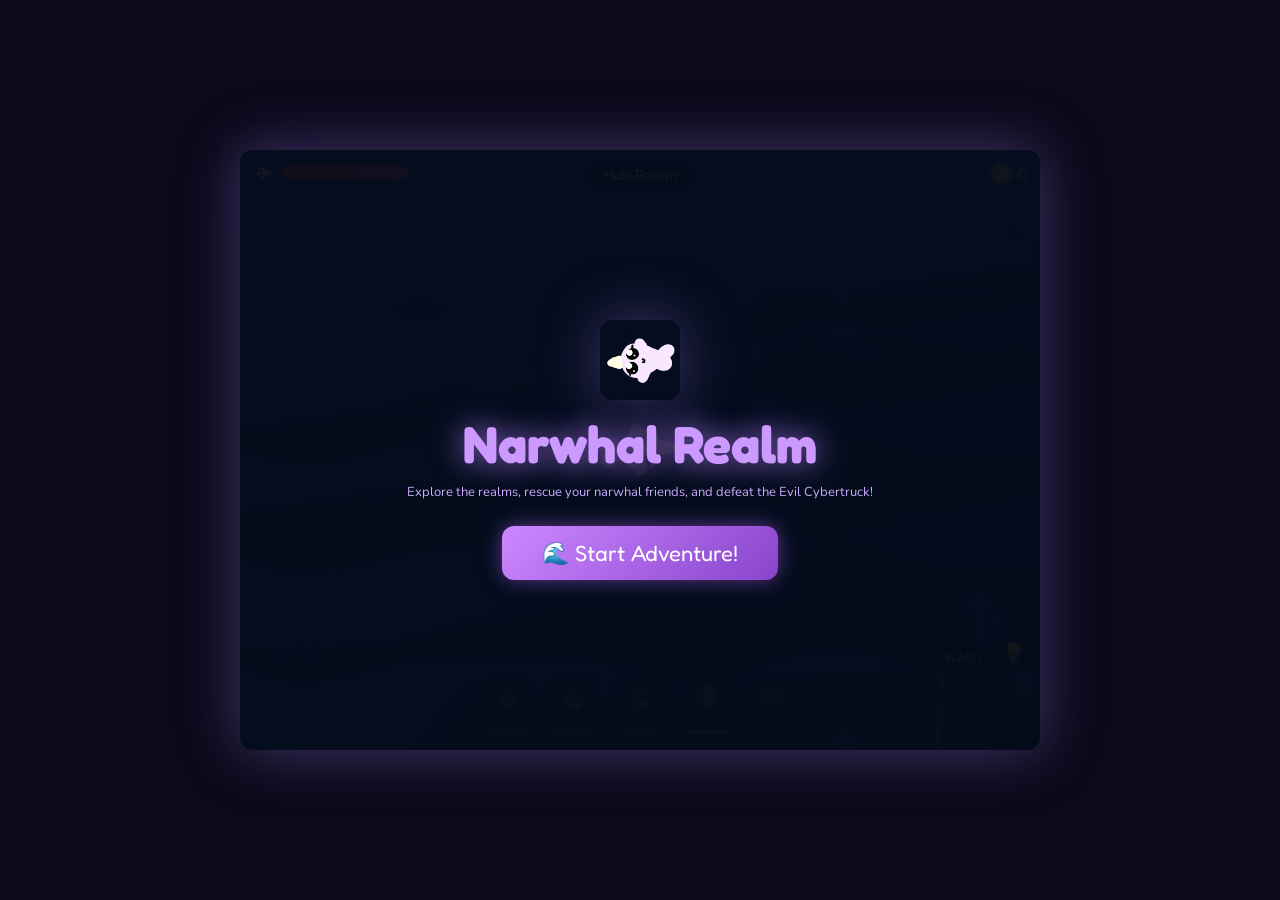
==== src/index.html @ 5c98fd0e "Plan responsive text and game scaling refactor Co-Authored-By: Claude Sonnet 4.6 <noreply@anthropic." ====
<!DOCTYPE html>
<html lang="en">
<head>
<meta charset="UTF-8">
<title>Narwhal Realm</title>
<link rel="stylesheet" href="styles.css">
</head>
<body>
<div id="gameWrapper">
  <canvas id="c" width="800" height="600"></canvas>
  <div id="ui">
    <div id="healthBar">
      <span id="healthLabel"><canvas id="playerIconHP" width="22" height="22" style="vertical-align:middle;"></canvas></span>
      <div id="healthBg"><div id="healthFill" style="width:100%"></div></div>
    </div>
    <div id="companionBars">
      <div class="cBar" id="cbar_water"><span class="cBarLabel">💧</span><div class="cBarBg"><div class="cBarFill" id="cbf_water" style="width:100%;background:#0099ff;"></div></div></div>
      <div class="cBar" id="cbar_fire"><span class="cBarLabel">🔥</span><div class="cBarBg"><div class="cBarFill" id="cbf_fire" style="width:100%;background:#ff5500;"></div></div></div>
      <div class="cBar" id="cbar_earth"><span class="cBarLabel">🍃</span><div class="cBarBg"><div class="cBarFill" id="cbf_earth" style="width:100%;background:#44bb00;"></div></div></div>
      <div class="cBar" id="cbar_air"><span class="cBarLabel">💨</span><div class="cBarBg"><div class="cBarFill" id="cbf_air" style="width:100%;background:#88aaff;"></div></div></div>
      <div class="cBar" id="cbar_void"><span class="cBarLabel">🌑</span><div class="cBarBg"><div class="cBarFill" id="cbf_void" style="width:100%;background:#9900ff;"></div></div></div>
    </div>
    <div id="sandDollars">🪙 0</div>
    <div id="realmLabel">Hub Realm</div>
    <div id="unlockHint"></div>
    <div id="activeElemLabel"></div>
    <div id="carryHint">🌊 Carry your friend back to the exit!</div>
    <div id="statusMsg"></div>
    <div id="bossHPWrap">
      <div id="bossLabel">🚗 EVIL CYBERTRUCK</div>
      <div id="bossBg"><div id="bossFill" style="width:100%"></div></div>
    </div>
    <div id="abilityBar">
      <div class="abilitySlot locked" id="slot1"><span class="emoji">💧</span><span class="key">1</span><div class="slotHp"><div class="slotHpFill" id="slotHp1" style="width:100%;background:#0099ff;"></div></div><div class="cooldownOverlay" id="cd1" style="height:0%"></div></div>
      <div class="abilitySlot locked" id="slot2"><span class="emoji">🔥</span><span class="key">2</span><div class="slotHp"><div class="slotHpFill" id="slotHp2" style="width:100%;background:#ff5500;"></div></div><div class="cooldownOverlay" id="cd2" style="height:0%"></div></div>
      <div class="abilitySlot locked" id="slot3"><span class="emoji">🍃</span><span class="key">3</span><div class="slotHp"><div class="slotHpFill" id="slotHp3" style="width:100%;background:#44bb00;"></div></div><div class="cooldownOverlay" id="cd3" style="height:0%"></div></div>
      <div class="abilitySlot locked" id="slot4"><span class="emoji">💨</span><span class="key">4</span><div class="slotHp"><div class="slotHpFill" id="slotHp4" style="width:100%;background:#88aaff;"></div></div><div class="cooldownOverlay" id="cd4" style="height:0%"></div></div>
      <div class="abilitySlot locked" id="slot5"><span class="emoji">🌑</span><span class="key">5</span><div class="slotHp"><div class="slotHpFill" id="slotHp5" style="width:100%;background:#9900ff;"></div></div><div class="cooldownOverlay" id="cd5" style="height:0%"></div></div>
    </div>
    <div id="controls">WASD move • 1-5 select active element<br>Active narwhal fires • Others orbit & shield<br>4 = air heals everyone</div>
    <button id="helpBtn" title="Toggle instructions">💡</button>
    <button id="controlToggleBtn" title="Toggle control scheme" style="position:absolute;bottom:80px;right:48px;font-size:13px;cursor:pointer;pointer-events:all;background:rgba(0,0,0,0.5);border:1px solid rgba(255,255,255,0.2);border-radius:8px;color:#ccc;padding:4px 9px;font-family:'Fredoka One',cursive;transition:background 0.15s;">WASD</button>
  </div>

  <div id="quizPopup" style="display:none;position:absolute;top:50%;left:50%;transform:translate(-50%,-50%);background:rgba(4,0,12,0.98);border:3px solid #7700cc;border-radius:18px;padding:28px 32px;max-width:500px;width:90%;text-align:center;pointer-events:all;z-index:150;box-shadow:0 0 60px rgba(120,0,220,0.7);">
    <div style="font-size:52px;margin-bottom:6px;">⬛</div>
    <div id="quizKeeper" style="font-family:'Fredoka One',cursive;color:#cc88ff;font-size:18px;margin-bottom:10px;">🌑 The Void Keeper</div>
    <div id="quizQuestion" style="color:#ddc8ff;font-size:15px;line-height:1.6;margin-bottom:18px;min-height:48px;"></div>
    <div id="quizFeedback" style="font-family:'Fredoka One',cursive;font-size:14px;min-height:22px;margin-bottom:10px;"></div>
    <div id="quizOptions" style="display:flex;flex-direction:column;gap:10px;"></div>
    <div id="quizProgress" style="margin-top:14px;font-size:12px;color:#886699;font-family:'Fredoka One',cursive;"></div>
  </div>

  <div id="factPopup">
    <div id="factNarwhal">🦄</div>
    <div id="factTitle"></div>
    <div id="factText"></div>
    <button id="factBtn">Awesome! Now bring them back safely! 🌊</button>
  </div>

  <div id="shopPopup">
    <div id="shopNarwhal">⬛</div>
    <div id="shopTitle" id="shopTitle"></div>
    <div id="shopText"></div>
    <div class="shopBtnRow">
      <button class="shopBtn" id="shopYes">YES!</button>
      <button class="shopBtn" id="shopNo">NO</button>
    </div>
  </div>

  <div id="titleScreen">
    <canvas id="titleNarwhalCanvas" width="80" height="80" style="margin-bottom:12px;animation:bob 2s ease-in-out infinite;display:block;margin-left:auto;margin-right:auto;"></canvas>
    <h1>Narwhal Realm</h1>
    <p>Explore the realms, rescue your narwhal friends, and defeat the Evil Cybertruck!</p>
    <button class="bigBtn" id="startBtn">🌊 Start Adventure!</button>
  </div>

  <div id="winScreen" style="display:none">
    <div style="font-size:72px;animation:bob 1s ease-in-out infinite;">🎉</div>
    <h1>You Saved the Narwhals!</h1>
    <p style="color:#ccaaff;margin-bottom:4px;">The Evil Cybertruck is totaled!</p>
    <p style="color:#664477;font-size:13px;margin-top:8px;">
      <a href="https://us.whales.org/whales-dolphins/species-guide/narwhal/" target="_blank"
         style="color:#88ddff;text-decoration:underline;">Real narwhals need our protection! 🌊</a>
    </p>
    <canvas id="qrCanvas" width="120" height="120" style="margin:10px auto;display:block;border-radius:8px;"></canvas>
    <button class="bigBtn" id="restartBtn">Play Again! 🌊</button>
  </div>
  <div id="loseScreen" style="display:none">
    <div style="font-size:64px;">😢</div>
    <h1>Oh No...</h1>
    <p style="color:#ffaaaa;margin-bottom:8px;">The narwhals need you! Try again!</p>
    <button class="bigBtn" id="retryBtn">Try Again! 💪</button>
  </div>

  <div id="bossLoseScreen" style="display:none;position:absolute;top:0;left:0;width:100%;height:100%;flex-direction:column;align-items:center;justify-content:center;background:rgba(5,10,25,0.97);border-radius:12px;z-index:200;pointer-events:all;">
    <div style="font-size:52px;margin-bottom:6px;">😢</div>
    <div style="font-family:'Fredoka One',cursive;font-size:24px;color:#ff8888;margin-bottom:8px;">The Cybertruck won... for now!</div>
    <div style="font-family:'Fredoka One',cursive;font-size:16px;color:#cc99ff;margin-bottom:6px;">Answer this narwhal trivia question to try again:</div>
    <div id="bossLoseQ" style="color:#ddc8ff;font-size:14px;line-height:1.6;margin-bottom:16px;max-width:460px;text-align:center;padding:0 20px;"></div>
    <div id="bossLoseFeedback" style="font-family:'Fredoka One',cursive;font-size:14px;min-height:22px;margin-bottom:10px;"></div>
    <div id="bossLoseOptions" style="display:flex;flex-direction:column;gap:10px;max-width:460px;width:100%;padding:0 20px;"></div>
  </div>
</div>
<script src="constants.js"></script>
<script src="state.js"></script>
<script src="obstacles.js"></script>
<script src="draw.js"></script>
<script src="update.js"></script>
<script src="input.js"></script>
<script src="main.js"></script>
</body>
</html>
---- src/styles.css ----
@import url('https://fonts.googleapis.com/css2?family=Fredoka+One&family=Nunito:wght@400;700;800&display=swap');
  *{margin:0;padding:0;box-sizing:border-box;}
  body{background:#0a0a1a;display:flex;justify-content:center;align-items:center;height:100vh;font-family:'Nunito',sans-serif;overflow:hidden;user-select:none;}
  #gameWrapper{position:relative;width:800px;height:600px;}
  canvas{display:block;border-radius:12px;box-shadow:0 0 60px rgba(180,130,255,0.35);}
  #ui{position:absolute;top:0;left:0;width:100%;height:100%;pointer-events:none;}
  #healthBar{position:absolute;top:12px;left:12px;display:flex;align-items:center;gap:6px;}
  #healthLabel{font-family:'Fredoka One',cursive;color:#fff;font-size:13px;}
  #healthBg{width:130px;height:16px;background:rgba(0,0,0,0.5);border-radius:8px;border:2px solid rgba(255,100,100,0.5);overflow:hidden;}
  #healthFill{height:100%;background:linear-gradient(90deg,#ff4444,#ff8888);border-radius:8px;transition:width 0.15s;}
  #companionBars{position:absolute;top:38px;left:12px;display:flex;flex-direction:column;gap:3px;}
  .cBar{display:flex;align-items:center;gap:5px;opacity:0;transition:opacity 0.3s;}
  .cBar.visible{opacity:1;}
  .cBarLabel{font-size:13px;width:20px;text-align:center;}
  .cBarBg{width:90px;height:10px;background:rgba(0,0,0,0.5);border-radius:5px;overflow:hidden;}
  .cBarFill{height:100%;border-radius:5px;transition:width 0.15s;}
  #sandDollars{position:absolute;top:12px;right:12px;font-family:'Fredoka One',cursive;color:#ffe066;font-size:18px;text-shadow:0 0 10px rgba(255,220,50,0.8);}
  #abilityBar{position:absolute;bottom:12px;left:50%;transform:translateX(-50%);display:flex;gap:8px;}
  .abilitySlot{width:58px;height:62px;border-radius:10px;border:2px solid rgba(255,255,255,0.25);background:rgba(0,0,0,0.5);display:flex;flex-direction:column;align-items:center;justify-content:center;position:relative;overflow:hidden;transition:border-color 0.15s,box-shadow 0.15s;}
  .abilitySlot.locked{opacity:0.3;filter:grayscale(1);}
  .abilitySlot.active{border-color:#fff;box-shadow:0 0 14px rgba(255,255,255,0.6);}
  .abilitySlot .emoji{font-size:24px;}
  .abilitySlot .key{font-family:'Fredoka One',cursive;font-size:11px;color:rgba(255,255,255,0.6);}
  .abilitySlot .slotHp{width:44px;height:5px;background:rgba(0,0,0,0.5);border-radius:3px;overflow:hidden;margin-top:2px;}
  .abilitySlot .slotHpFill{height:100%;border-radius:3px;transition:width 0.15s;}
  .abilitySlot .cooldownOverlay{position:absolute;bottom:0;left:0;width:100%;background:rgba(0,0,0,0.6);transition:height 0.05s linear;}
  #factPopup{position:absolute;top:50%;left:50%;transform:translate(-50%,-50%) scale(0);background:rgba(10,20,40,0.97);border:3px solid #bb88ff;border-radius:16px;padding:24px 28px;max-width:420px;text-align:center;pointer-events:all;transition:transform 0.3s cubic-bezier(0.34,1.56,0.64,1);z-index:100;box-shadow:0 0 40px rgba(180,130,255,0.5);}
  #factPopup.show{transform:translate(-50%,-50%) scale(1);}
  #factNarwhal{font-size:48px;margin-bottom:8px;}
  #factTitle{font-family:'Fredoka One',cursive;color:#cc99ff;font-size:22px;margin-bottom:8px;}
  #factText{color:#ddc8ff;font-size:14px;line-height:1.6;margin-bottom:16px;}
  #factBtn{pointer-events:all;background:#bb88ff;color:#1a0030;border:none;border-radius:8px;padding:10px 24px;font-family:'Fredoka One',cursive;font-size:16px;cursor:pointer;}
  #factBtn:hover{background:#cc99ff;}
  #shopPopup{position:absolute;top:50%;left:50%;transform:translate(-50%,-50%) scale(0);background:rgba(5,0,15,0.98);border:3px solid #330066;border-radius:16px;padding:28px 32px;max-width:460px;text-align:center;pointer-events:all;transition:transform 0.3s cubic-bezier(0.34,1.56,0.64,1);z-index:100;box-shadow:0 0 50px rgba(100,0,200,0.6);}
  #shopPopup.show{transform:translate(-50%,-50%) scale(1);}
  #shopNarwhal{font-size:52px;margin-bottom:8px;}
  #shopTitle{font-family:'Fredoka One',cursive;color:#cc88ff;font-size:20px;margin-bottom:10px;}
  #shopText{color:#ccaaff;font-size:14px;line-height:1.7;margin-bottom:18px;}
  .shopBtnRow{display:flex;gap:12px;justify-content:center;}
  .shopBtn{pointer-events:all;border:none;border-radius:8px;padding:10px 22px;font-family:'Fredoka One',cursive;font-size:15px;cursor:pointer;transition:transform 0.1s;}
  .shopBtn:hover{transform:scale(1.05);}
  #shopYes{background:#44cc88;color:#001a08;}
  #shopNo{background:#cc4444;color:#fff;}
  #titleScreen,#winScreen,#loseScreen{position:absolute;top:0;left:0;width:100%;height:100%;display:flex;flex-direction:column;align-items:center;justify-content:center;background:rgba(5,10,25,0.95);border-radius:12px;z-index:200;pointer-events:all;}
  #titleScreen h1{font-family:'Fredoka One',cursive;font-size:52px;color:#cc99ff;text-shadow:0 0 30px rgba(180,130,255,0.8);margin-bottom:8px;animation:pulse 2s ease-in-out infinite;}
  @keyframes pulse{0%,100%{text-shadow:0 0 20px rgba(180,130,255,0.6);}50%{text-shadow:0 0 50px rgba(180,130,255,1);}}
  .titleNarwhal{font-size:64px;margin-bottom:12px;animation:bob 2s ease-in-out infinite;}
  @keyframes bob{0%,100%{transform:translateY(0);}50%{transform:translateY(-10px);}}
  #titleScreen p{color:#ccaaff;font-size:13px;margin-bottom:4px;text-align:center;max-width:540px;line-height:1.5;}
  .bigBtn{pointer-events:all;background:linear-gradient(135deg,#cc88ff,#8844cc);color:#fff;border:none;border-radius:12px;padding:14px 40px;font-family:'Fredoka One',cursive;font-size:22px;cursor:pointer;margin-top:20px;box-shadow:0 0 20px rgba(180,100,255,0.5);transition:transform 0.15s,box-shadow 0.15s;}
  .bigBtn:hover{transform:scale(1.07);box-shadow:0 0 35px rgba(180,100,255,0.9);}
  #winScreen h1{font-family:'Fredoka One',cursive;font-size:42px;color:#ffdd44;margin-bottom:12px;}
  #loseScreen h1{font-family:'Fredoka One',cursive;font-size:42px;color:#ff6666;margin-bottom:12px;}
  #realmLabel{position:absolute;top:12px;left:50%;transform:translateX(-50%);font-family:'Fredoka One',cursive;font-size:15px;color:rgba(255,255,255,0.9);background:rgba(0,0,0,0.4);padding:3px 14px;border-radius:20px;}
  #bossHPWrap{display:none;position:absolute;top:38px;left:50%;transform:translateX(-50%);flex-direction:column;align-items:center;gap:4px;}
  #bossLabel{font-family:'Fredoka One',cursive;color:#ff6666;font-size:13px;}
  #bossBg{width:240px;height:14px;background:rgba(0,0,0,0.5);border-radius:7px;border:2px solid rgba(255,100,100,0.5);overflow:hidden;}
  #bossFill{height:100%;background:linear-gradient(90deg,#ff2222,#ff8866);border-radius:7px;transition:width 0.2s;}
  #controls{position:absolute;bottom:110px;right:10px;font-size:10px;color:rgba(255,255,255,0.75);text-align:right;line-height:1.8;background:rgba(0,0,0,0.5);padding:8px 12px;border-radius:10px;display:none;}
  #helpBtn{position:absolute;bottom:80px;right:10px;font-size:20px;cursor:pointer;pointer-events:all;background:rgba(0,0,0,0.4);border:none;border-radius:50%;width:34px;height:34px;display:flex;align-items:center;justify-content:center;transition:background 0.15s;}
  #helpBtn:hover{background:rgba(255,220,50,0.25);}
  #unlockHint{position:absolute;top:36px;left:50%;transform:translateX(-50%);font-family:'Fredoka One',cursive;font-size:12px;color:#ffcc66;background:rgba(0,0,0,0.5);padding:3px 12px;border-radius:12px;display:none;white-space:nowrap;}
  #activeElemLabel{position:absolute;bottom:82px;left:50%;transform:translateX(-50%);font-family:'Fredoka One',cursive;font-size:13px;color:#fff;background:rgba(0,0,0,0.4);padding:2px 12px;border-radius:10px;display:none;}
  #statusMsg{position:absolute;top:50%;left:50%;transform:translate(-50%,-50%);font-family:'Fredoka One',cursive;font-size:22px;color:#fff;text-shadow:0 0 20px #fff;background:rgba(0,0,0,0.6);padding:10px 24px;border-radius:14px;display:none;pointer-events:none;text-align:center;}
  #carryHint{position:absolute;bottom:82px;right:10px;font-family:'Fredoka One',cursive;font-size:11px;color:#ffffaa;background:rgba(0,0,0,0.45);padding:2px 10px;border-radius:10px;display:none;}
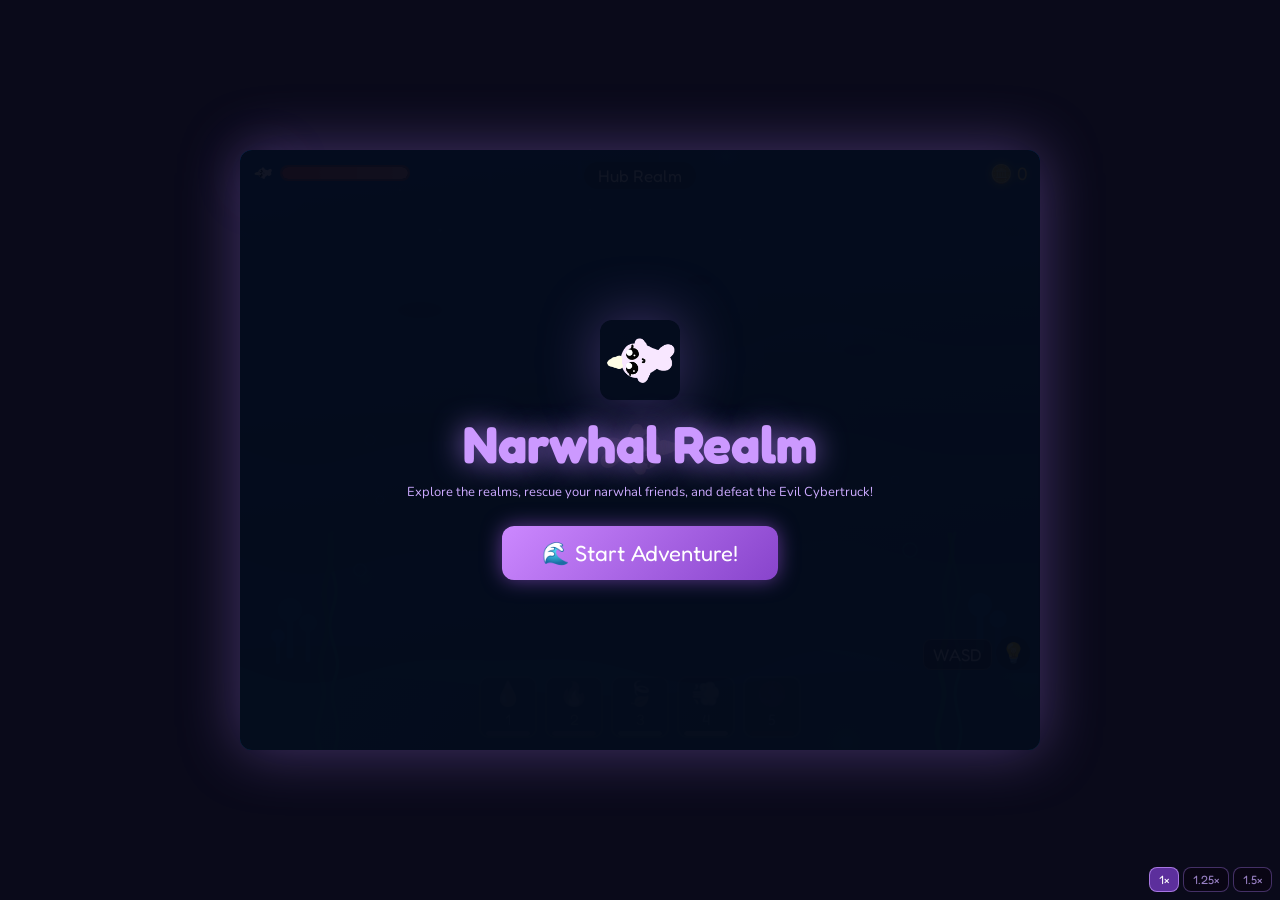
==== commit 8c8bf987: "Add semantic CSS vars, CANVAS_FONT tiers, and runtime scale toggle All DOM font sizes now use named " ====
--- a/src/index.html
+++ b/src/index.html
@@ -39,16 +39,16 @@
     </div>
     <div id="controls">WASD move • 1-5 select active element<br>Active narwhal fires • Others orbit & shield<br>4 = air heals everyone</div>
     <button id="helpBtn" title="Toggle instructions">💡</button>
-    <button id="controlToggleBtn" title="Toggle control scheme" style="position:absolute;bottom:80px;right:48px;font-size:13px;cursor:pointer;pointer-events:all;background:rgba(0,0,0,0.5);border:1px solid rgba(255,255,255,0.2);border-radius:8px;color:#ccc;padding:4px 9px;font-family:'Fredoka One',cursive;transition:background 0.15s;">WASD</button>
+    <button id="controlToggleBtn" title="Toggle control scheme" style="position:absolute;bottom:80px;right:48px;cursor:pointer;pointer-events:all;background:rgba(0,0,0,0.5);border:1px solid rgba(255,255,255,0.2);border-radius:8px;color:#ccc;padding:4px 9px;transition:background 0.15s;">WASD</button>
   </div>
 
   <div id="quizPopup" style="display:none;position:absolute;top:50%;left:50%;transform:translate(-50%,-50%);background:rgba(4,0,12,0.98);border:3px solid #7700cc;border-radius:18px;padding:28px 32px;max-width:500px;width:90%;text-align:center;pointer-events:all;z-index:150;box-shadow:0 0 60px rgba(120,0,220,0.7);">
-    <div style="font-size:52px;margin-bottom:6px;">⬛</div>
-    <div id="quizKeeper" style="font-family:'Fredoka One',cursive;color:#cc88ff;font-size:18px;margin-bottom:10px;">🌑 The Void Keeper</div>
-    <div id="quizQuestion" style="color:#ddc8ff;font-size:15px;line-height:1.6;margin-bottom:18px;min-height:48px;"></div>
-    <div id="quizFeedback" style="font-family:'Fredoka One',cursive;font-size:14px;min-height:22px;margin-bottom:10px;"></div>
+    <div id="quizKeeperIcon" style="margin-bottom:6px;">⬛</div>
+    <div id="quizKeeper" style="font-family:'Fredoka One',cursive;color:#cc88ff;margin-bottom:10px;">🌑 The Void Keeper</div>
+    <div id="quizQuestion" style="color:#ddc8ff;line-height:1.6;margin-bottom:18px;min-height:48px;"></div>
+    <div id="quizFeedback" style="min-height:22px;margin-bottom:10px;"></div>
     <div id="quizOptions" style="display:flex;flex-direction:column;gap:10px;"></div>
-    <div id="quizProgress" style="margin-top:14px;font-size:12px;color:#886699;font-family:'Fredoka One',cursive;"></div>
+    <div id="quizProgress" style="margin-top:14px;color:#886699;"></div>
   </div>
 
   <div id="factPopup">
@@ -76,10 +76,10 @@
   </div>
 
   <div id="winScreen" style="display:none">
-    <div style="font-size:72px;animation:bob 1s ease-in-out infinite;">🎉</div>
+    <div id="winEmoji" style="animation:bob 1s ease-in-out infinite;">🎉</div>
     <h1>You Saved the Narwhals!</h1>
     <p style="color:#ccaaff;margin-bottom:4px;">The Evil Cybertruck is totaled!</p>
-    <p style="color:#664477;font-size:13px;margin-top:8px;">
+    <p style="color:#664477;margin-top:8px;">
       <a href="https://us.whales.org/whales-dolphins/species-guide/narwhal/" target="_blank"
          style="color:#88ddff;text-decoration:underline;">Real narwhals need our protection! 🌊</a>
     </p>
@@ -87,20 +87,25 @@
     <button class="bigBtn" id="restartBtn">Play Again! 🌊</button>
   </div>
   <div id="loseScreen" style="display:none">
-    <div style="font-size:64px;">😢</div>
+    <div id="loseEmoji">😢</div>
     <h1>Oh No...</h1>
     <p style="color:#ffaaaa;margin-bottom:8px;">The narwhals need you! Try again!</p>
     <button class="bigBtn" id="retryBtn">Try Again! 💪</button>
   </div>
 
   <div id="bossLoseScreen" style="display:none;position:absolute;top:0;left:0;width:100%;height:100%;flex-direction:column;align-items:center;justify-content:center;background:rgba(5,10,25,0.97);border-radius:12px;z-index:200;pointer-events:all;">
-    <div style="font-size:52px;margin-bottom:6px;">😢</div>
-    <div style="font-family:'Fredoka One',cursive;font-size:24px;color:#ff8888;margin-bottom:8px;">The Cybertruck won... for now!</div>
-    <div style="font-family:'Fredoka One',cursive;font-size:16px;color:#cc99ff;margin-bottom:6px;">Answer this narwhal trivia question to try again:</div>
-    <div id="bossLoseQ" style="color:#ddc8ff;font-size:14px;line-height:1.6;margin-bottom:16px;max-width:460px;text-align:center;padding:0 20px;"></div>
-    <div id="bossLoseFeedback" style="font-family:'Fredoka One',cursive;font-size:14px;min-height:22px;margin-bottom:10px;"></div>
+    <div id="bossLoseIcon" style="margin-bottom:6px;">😢</div>
+    <div id="bossLoseTitle" style="color:#ff8888;margin-bottom:8px;">The Cybertruck won... for now!</div>
+    <div id="bossLoseSubtitle" style="color:#cc99ff;margin-bottom:6px;">Answer this narwhal trivia question to try again:</div>
+    <div id="bossLoseQ" style="color:#ddc8ff;line-height:1.6;margin-bottom:16px;max-width:460px;text-align:center;padding:0 20px;"></div>
+    <div id="bossLoseFeedback" style="min-height:22px;margin-bottom:10px;"></div>
     <div id="bossLoseOptions" style="display:flex;flex-direction:column;gap:10px;max-width:460px;width:100%;padding:0 20px;"></div>
   </div>
+</div>
+<div id="scaleBar">
+  <button class="scaleBtn active" data-scale="1">1×</button>
+  <button class="scaleBtn" data-scale="1.25">1.25×</button>
+  <button class="scaleBtn" data-scale="1.5">1.5×</button>
 </div>
 <script src="constants.js"></script>
 <script src="state.js"></script>
--- a/src/styles.css
+++ b/src/styles.css
@@ -1,65 +1,107 @@
   @import url('https://fonts.googleapis.com/css2?family=Fredoka+One&family=Nunito:wght@400;700;800&display=swap');
+  :root{
+    --font-ui:17px;
+    --font-ui-sm:15px;
+    --font-ui-xs:13px;
+    --font-popup-title:22px;
+    --font-popup-label:18px;
+    --font-popup-body:14px;
+    --font-popup-note:12px;
+    --font-btn:16px;
+    --font-btn-lg:22px;
+    --font-btn-sm:15px;
+    --font-sand-dollars:18px;
+    --font-status:22px;
+    --font-title:52px;
+    --font-title-p:13px;
+    --font-win-title:42px;
+    --font-boss-lose-title:24px;
+    --font-boss-lose-sub:16px;
+    --font-emoji-xl:72px;
+    --font-emoji-lg:64px;
+    --font-emoji-md:52px;
+    --font-emoji-sm:48px;
+    --game-scale:1;
+  }
   *{margin:0;padding:0;box-sizing:border-box;}
   body{background:#0a0a1a;display:flex;justify-content:center;align-items:center;height:100vh;font-family:'Nunito',sans-serif;overflow:hidden;user-select:none;}
-  #gameWrapper{position:relative;width:800px;height:600px;}
+  #gameWrapper{position:relative;width:800px;height:600px;transform:scale(var(--game-scale));transform-origin:center;}
   canvas{display:block;border-radius:12px;box-shadow:0 0 60px rgba(180,130,255,0.35);}
   #ui{position:absolute;top:0;left:0;width:100%;height:100%;pointer-events:none;}
   #healthBar{position:absolute;top:12px;left:12px;display:flex;align-items:center;gap:6px;}
-  #healthLabel{font-family:'Fredoka One',cursive;color:#fff;font-size:13px;}
+  #healthLabel{font-family:'Fredoka One',cursive;color:#fff;font-size:var(--font-ui);}
   #healthBg{width:130px;height:16px;background:rgba(0,0,0,0.5);border-radius:8px;border:2px solid rgba(255,100,100,0.5);overflow:hidden;}
   #healthFill{height:100%;background:linear-gradient(90deg,#ff4444,#ff8888);border-radius:8px;transition:width 0.15s;}
   #companionBars{position:absolute;top:38px;left:12px;display:flex;flex-direction:column;gap:3px;}
   .cBar{display:flex;align-items:center;gap:5px;opacity:0;transition:opacity 0.3s;}
   .cBar.visible{opacity:1;}
-  .cBarLabel{font-size:13px;width:20px;text-align:center;}
+  .cBarLabel{font-size:var(--font-ui);width:20px;text-align:center;}
   .cBarBg{width:90px;height:10px;background:rgba(0,0,0,0.5);border-radius:5px;overflow:hidden;}
   .cBarFill{height:100%;border-radius:5px;transition:width 0.15s;}
-  #sandDollars{position:absolute;top:12px;right:12px;font-family:'Fredoka One',cursive;color:#ffe066;font-size:18px;text-shadow:0 0 10px rgba(255,220,50,0.8);}
+  #sandDollars{position:absolute;top:12px;right:12px;font-family:'Fredoka One',cursive;color:#ffe066;font-size:var(--font-sand-dollars);text-shadow:0 0 10px rgba(255,220,50,0.8);}
   #abilityBar{position:absolute;bottom:12px;left:50%;transform:translateX(-50%);display:flex;gap:8px;}
   .abilitySlot{width:58px;height:62px;border-radius:10px;border:2px solid rgba(255,255,255,0.25);background:rgba(0,0,0,0.5);display:flex;flex-direction:column;align-items:center;justify-content:center;position:relative;overflow:hidden;transition:border-color 0.15s,box-shadow 0.15s;}
   .abilitySlot.locked{opacity:0.3;filter:grayscale(1);}
   .abilitySlot.active{border-color:#fff;box-shadow:0 0 14px rgba(255,255,255,0.6);}
   .abilitySlot .emoji{font-size:24px;}
-  .abilitySlot .key{font-family:'Fredoka One',cursive;font-size:11px;color:rgba(255,255,255,0.6);}
+  .abilitySlot .key{font-family:'Fredoka One',cursive;font-size:var(--font-ui-sm);color:rgba(255,255,255,0.6);}
   .abilitySlot .slotHp{width:44px;height:5px;background:rgba(0,0,0,0.5);border-radius:3px;overflow:hidden;margin-top:2px;}
   .abilitySlot .slotHpFill{height:100%;border-radius:3px;transition:width 0.15s;}
   .abilitySlot .cooldownOverlay{position:absolute;bottom:0;left:0;width:100%;background:rgba(0,0,0,0.6);transition:height 0.05s linear;}
   #factPopup{position:absolute;top:50%;left:50%;transform:translate(-50%,-50%) scale(0);background:rgba(10,20,40,0.97);border:3px solid #bb88ff;border-radius:16px;padding:24px 28px;max-width:420px;text-align:center;pointer-events:all;transition:transform 0.3s cubic-bezier(0.34,1.56,0.64,1);z-index:100;box-shadow:0 0 40px rgba(180,130,255,0.5);}
   #factPopup.show{transform:translate(-50%,-50%) scale(1);}
-  #factNarwhal{font-size:48px;margin-bottom:8px;}
-  #factTitle{font-family:'Fredoka One',cursive;color:#cc99ff;font-size:22px;margin-bottom:8px;}
-  #factText{color:#ddc8ff;font-size:14px;line-height:1.6;margin-bottom:16px;}
-  #factBtn{pointer-events:all;background:#bb88ff;color:#1a0030;border:none;border-radius:8px;padding:10px 24px;font-family:'Fredoka One',cursive;font-size:16px;cursor:pointer;}
+  #factNarwhal{font-size:var(--font-emoji-sm);margin-bottom:8px;}
+  #factTitle{font-family:'Fredoka One',cursive;color:#cc99ff;font-size:var(--font-popup-title);margin-bottom:8px;}
+  #factText{color:#ddc8ff;font-size:var(--font-popup-body);line-height:1.6;margin-bottom:16px;}
+  #factBtn{pointer-events:all;background:#bb88ff;color:#1a0030;border:none;border-radius:8px;padding:10px 24px;font-family:'Fredoka One',cursive;font-size:var(--font-btn);cursor:pointer;}
   #factBtn:hover{background:#cc99ff;}
   #shopPopup{position:absolute;top:50%;left:50%;transform:translate(-50%,-50%) scale(0);background:rgba(5,0,15,0.98);border:3px solid #330066;border-radius:16px;padding:28px 32px;max-width:460px;text-align:center;pointer-events:all;transition:transform 0.3s cubic-bezier(0.34,1.56,0.64,1);z-index:100;box-shadow:0 0 50px rgba(100,0,200,0.6);}
   #shopPopup.show{transform:translate(-50%,-50%) scale(1);}
-  #shopNarwhal{font-size:52px;margin-bottom:8px;}
-  #shopTitle{font-family:'Fredoka One',cursive;color:#cc88ff;font-size:20px;margin-bottom:10px;}
-  #shopText{color:#ccaaff;font-size:14px;line-height:1.7;margin-bottom:18px;}
+  #shopNarwhal{font-size:var(--font-emoji-md);margin-bottom:8px;}
+  #shopTitle{font-family:'Fredoka One',cursive;color:#cc88ff;font-size:var(--font-popup-label);margin-bottom:10px;}
+  #shopText{color:#ccaaff;font-size:var(--font-popup-body);line-height:1.7;margin-bottom:18px;}
   .shopBtnRow{display:flex;gap:12px;justify-content:center;}
-  .shopBtn{pointer-events:all;border:none;border-radius:8px;padding:10px 22px;font-family:'Fredoka One',cursive;font-size:15px;cursor:pointer;transition:transform 0.1s;}
+  .shopBtn{pointer-events:all;border:none;border-radius:8px;padding:10px 22px;font-family:'Fredoka One',cursive;font-size:var(--font-btn-sm);cursor:pointer;transition:transform 0.1s;}
   .shopBtn:hover{transform:scale(1.05);}
   #shopYes{background:#44cc88;color:#001a08;}
   #shopNo{background:#cc4444;color:#fff;}
   #titleScreen,#winScreen,#loseScreen{position:absolute;top:0;left:0;width:100%;height:100%;display:flex;flex-direction:column;align-items:center;justify-content:center;background:rgba(5,10,25,0.95);border-radius:12px;z-index:200;pointer-events:all;}
-  #titleScreen h1{font-family:'Fredoka One',cursive;font-size:52px;color:#cc99ff;text-shadow:0 0 30px rgba(180,130,255,0.8);margin-bottom:8px;animation:pulse 2s ease-in-out infinite;}
+  #titleScreen h1{font-family:'Fredoka One',cursive;font-size:var(--font-title);color:#cc99ff;text-shadow:0 0 30px rgba(180,130,255,0.8);margin-bottom:8px;animation:pulse 2s ease-in-out infinite;}
   @keyframes pulse{0%,100%{text-shadow:0 0 20px rgba(180,130,255,0.6);}50%{text-shadow:0 0 50px rgba(180,130,255,1);}}
   .titleNarwhal{font-size:64px;margin-bottom:12px;animation:bob 2s ease-in-out infinite;}
   @keyframes bob{0%,100%{transform:translateY(0);}50%{transform:translateY(-10px);}}
-  #titleScreen p{color:#ccaaff;font-size:13px;margin-bottom:4px;text-align:center;max-width:540px;line-height:1.5;}
-  .bigBtn{pointer-events:all;background:linear-gradient(135deg,#cc88ff,#8844cc);color:#fff;border:none;border-radius:12px;padding:14px 40px;font-family:'Fredoka One',cursive;font-size:22px;cursor:pointer;margin-top:20px;box-shadow:0 0 20px rgba(180,100,255,0.5);transition:transform 0.15s,box-shadow 0.15s;}
+  #titleScreen p{color:#ccaaff;font-size:var(--font-title-p);margin-bottom:4px;text-align:center;max-width:540px;line-height:1.5;}
+  .bigBtn{pointer-events:all;background:linear-gradient(135deg,#cc88ff,#8844cc);color:#fff;border:none;border-radius:12px;padding:14px 40px;font-family:'Fredoka One',cursive;font-size:var(--font-btn-lg);cursor:pointer;margin-top:20px;box-shadow:0 0 20px rgba(180,100,255,0.5);transition:transform 0.15s,box-shadow 0.15s;}
   .bigBtn:hover{transform:scale(1.07);box-shadow:0 0 35px rgba(180,100,255,0.9);}
-  #winScreen h1{font-family:'Fredoka One',cursive;font-size:42px;color:#ffdd44;margin-bottom:12px;}
-  #loseScreen h1{font-family:'Fredoka One',cursive;font-size:42px;color:#ff6666;margin-bottom:12px;}
-  #realmLabel{position:absolute;top:12px;left:50%;transform:translateX(-50%);font-family:'Fredoka One',cursive;font-size:15px;color:rgba(255,255,255,0.9);background:rgba(0,0,0,0.4);padding:3px 14px;border-radius:20px;}
+  #winScreen h1{font-family:'Fredoka One',cursive;font-size:var(--font-win-title);color:#ffdd44;margin-bottom:12px;}
+  #loseScreen h1{font-family:'Fredoka One',cursive;font-size:var(--font-win-title);color:#ff6666;margin-bottom:12px;}
+  #realmLabel{position:absolute;top:12px;left:50%;transform:translateX(-50%);font-family:'Fredoka One',cursive;font-size:var(--font-ui);color:rgba(255,255,255,0.9);background:rgba(0,0,0,0.4);padding:3px 14px;border-radius:20px;}
   #bossHPWrap{display:none;position:absolute;top:38px;left:50%;transform:translateX(-50%);flex-direction:column;align-items:center;gap:4px;}
-  #bossLabel{font-family:'Fredoka One',cursive;color:#ff6666;font-size:13px;}
+  #bossLabel{font-family:'Fredoka One',cursive;color:#ff6666;font-size:var(--font-ui);}
   #bossBg{width:240px;height:14px;background:rgba(0,0,0,0.5);border-radius:7px;border:2px solid rgba(255,100,100,0.5);overflow:hidden;}
   #bossFill{height:100%;background:linear-gradient(90deg,#ff2222,#ff8866);border-radius:7px;transition:width 0.2s;}
-  #controls{position:absolute;bottom:110px;right:10px;font-size:10px;color:rgba(255,255,255,0.75);text-align:right;line-height:1.8;background:rgba(0,0,0,0.5);padding:8px 12px;border-radius:10px;display:none;}
+  #controls{position:absolute;bottom:110px;right:10px;font-size:var(--font-ui-xs);color:rgba(255,255,255,0.75);text-align:right;line-height:1.8;background:rgba(0,0,0,0.5);padding:8px 12px;border-radius:10px;display:none;}
   #helpBtn{position:absolute;bottom:80px;right:10px;font-size:20px;cursor:pointer;pointer-events:all;background:rgba(0,0,0,0.4);border:none;border-radius:50%;width:34px;height:34px;display:flex;align-items:center;justify-content:center;transition:background 0.15s;}
   #helpBtn:hover{background:rgba(255,220,50,0.25);}
-  #unlockHint{position:absolute;top:36px;left:50%;transform:translateX(-50%);font-family:'Fredoka One',cursive;font-size:12px;color:#ffcc66;background:rgba(0,0,0,0.5);padding:3px 12px;border-radius:12px;display:none;white-space:nowrap;}
-  #activeElemLabel{position:absolute;bottom:82px;left:50%;transform:translateX(-50%);font-family:'Fredoka One',cursive;font-size:13px;color:#fff;background:rgba(0,0,0,0.4);padding:2px 12px;border-radius:10px;display:none;}
-  #statusMsg{position:absolute;top:50%;left:50%;transform:translate(-50%,-50%);font-family:'Fredoka One',cursive;font-size:22px;color:#fff;text-shadow:0 0 20px #fff;background:rgba(0,0,0,0.6);padding:10px 24px;border-radius:14px;display:none;pointer-events:none;text-align:center;}
-  #carryHint{position:absolute;bottom:82px;right:10px;font-family:'Fredoka One',cursive;font-size:11px;color:#ffffaa;background:rgba(0,0,0,0.45);padding:2px 10px;border-radius:10px;display:none;}
+  #unlockHint{position:absolute;top:36px;left:50%;transform:translateX(-50%);font-family:'Fredoka One',cursive;font-size:var(--font-popup-note);color:#ffcc66;background:rgba(0,0,0,0.5);padding:3px 12px;border-radius:12px;display:none;white-space:nowrap;}
+  #activeElemLabel{position:absolute;bottom:82px;left:50%;transform:translateX(-50%);font-family:'Fredoka One',cursive;font-size:var(--font-ui);color:#fff;background:rgba(0,0,0,0.4);padding:2px 12px;border-radius:10px;display:none;}
+  #statusMsg{position:absolute;top:50%;left:50%;transform:translate(-50%,-50%);font-family:'Fredoka One',cursive;font-size:var(--font-status);color:#fff;text-shadow:0 0 20px #fff;background:rgba(0,0,0,0.6);padding:10px 24px;border-radius:14px;display:none;pointer-events:none;text-align:center;}
+  #carryHint{position:absolute;bottom:82px;right:10px;font-family:'Fredoka One',cursive;font-size:var(--font-ui-sm);color:#ffffaa;background:rgba(0,0,0,0.45);padding:2px 10px;border-radius:10px;display:none;}
+  #quizKeeperIcon{font-size:var(--font-emoji-md);}
+  #quizKeeper{font-size:var(--font-popup-label);}
+  #quizQuestion{font-size:var(--font-popup-body);}
+  #quizFeedback{font-family:'Fredoka One',cursive;font-size:var(--font-popup-body);}
+  #quizProgress{font-family:'Fredoka One',cursive;font-size:var(--font-popup-note);}
+  #bossLoseIcon{font-size:var(--font-emoji-md);}
+  #bossLoseTitle{font-family:'Fredoka One',cursive;font-size:var(--font-boss-lose-title);}
+  #bossLoseSubtitle{font-family:'Fredoka One',cursive;font-size:var(--font-boss-lose-sub);}
+  #bossLoseQ{font-size:var(--font-popup-body);}
+  #bossLoseFeedback{font-family:'Fredoka One',cursive;font-size:var(--font-popup-body);}
+  #winEmoji{font-size:var(--font-emoji-xl);}
+  #winScreen p{font-size:var(--font-title-p);}
+  #loseEmoji{font-size:var(--font-emoji-lg);}
+  #controlToggleBtn{font-family:'Fredoka One',cursive;font-size:var(--font-ui);}
+  #scaleBar{position:fixed;bottom:8px;right:8px;display:flex;gap:4px;z-index:9999;}
+  .scaleBtn{font-family:'Fredoka One',cursive;font-size:12px;padding:4px 9px;border-radius:8px;border:1px solid rgba(180,130,255,0.35);background:rgba(10,5,20,0.85);color:rgba(200,170,255,0.75);cursor:pointer;transition:background 0.15s,color 0.15s;}
+  .scaleBtn:hover{background:rgba(80,40,120,0.7);color:#fff;}
+  .scaleBtn.active{background:rgba(120,60,200,0.75);color:#fff;border-color:rgba(200,150,255,0.7);}
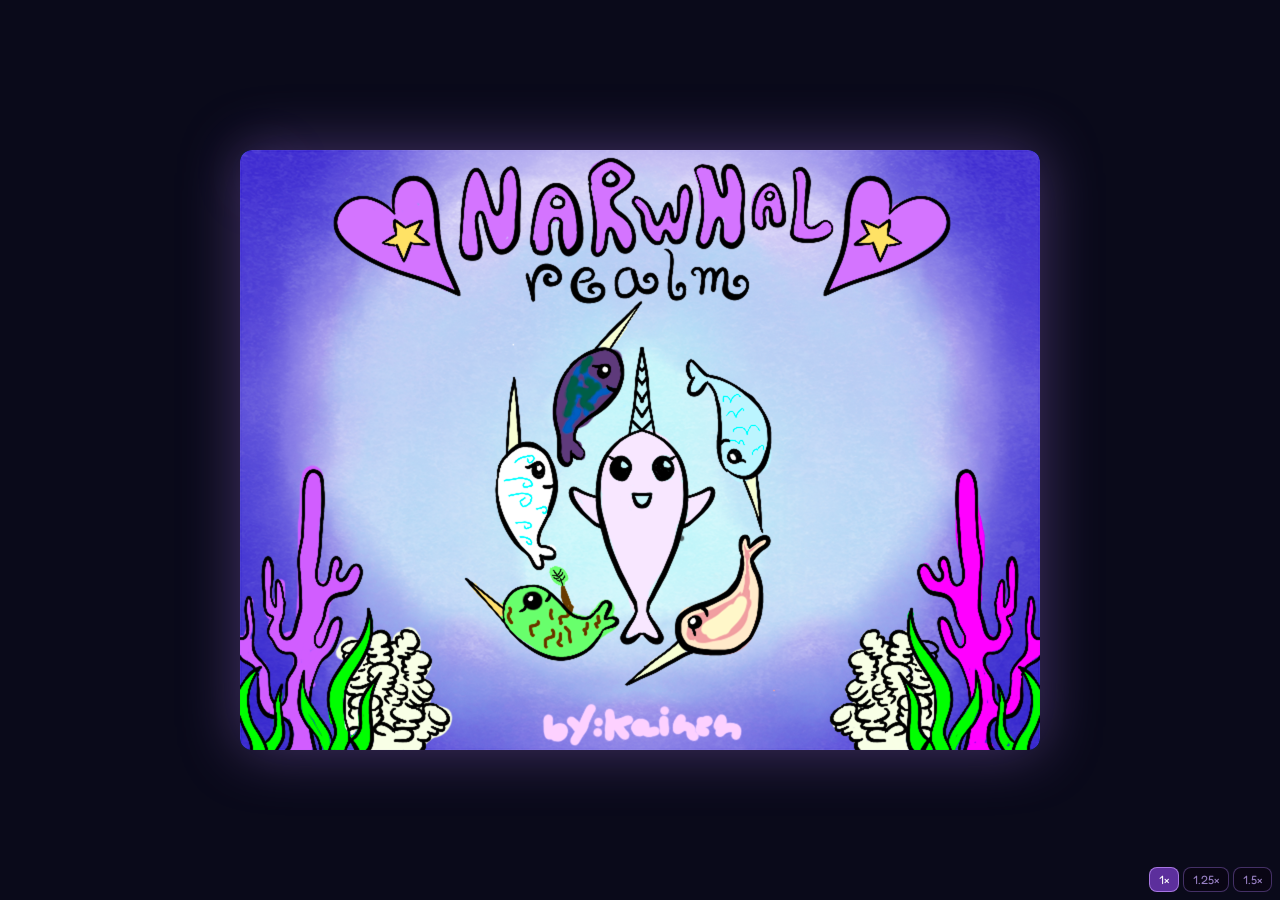
==== commit 47614b7e: "Replace title screen with splash image, fade-in start button Swaps text/canvas title screen for spla" ====
--- a/src/index.html
+++ b/src/index.html
@@ -27,7 +27,7 @@
     <div id="carryHint">🌊 Carry your friend back to the exit!</div>
     <div id="statusMsg"></div>
     <div id="bossHPWrap">
-      <div id="bossLabel">🚗 EVIL CYBERTRUCK</div>
+      <div id="bossLabel">🚗 EVIL ORCA</div>
       <div id="bossBg"><div id="bossFill" style="width:100%"></div></div>
     </div>
     <div id="abilityBar">
@@ -69,16 +69,14 @@
   </div>
 
   <div id="titleScreen">
-    <canvas id="titleNarwhalCanvas" width="80" height="80" style="margin-bottom:12px;animation:bob 2s ease-in-out infinite;display:block;margin-left:auto;margin-right:auto;"></canvas>
-    <h1>Narwhal Realm</h1>
-    <p>Explore the realms, rescue your narwhal friends, and defeat the Evil Cybertruck!</p>
-    <button class="bigBtn" id="startBtn">🌊 Start Adventure!</button>
+    <img id="splashImg" src="assets/splash-screen.png" alt="">
+    <button class="bigBtn splash-btn-hidden" id="startBtn">🌊 Play</button>
   </div>
 
   <div id="winScreen" style="display:none">
     <div id="winEmoji" style="animation:bob 1s ease-in-out infinite;">🎉</div>
     <h1>You Saved the Narwhals!</h1>
-    <p style="color:#ccaaff;margin-bottom:4px;">The Evil Cybertruck is totaled!</p>
+    <p style="color:#ccaaff;margin-bottom:4px;">The Evil Orca's Cybertruck is totaled!</p>
     <p style="color:#664477;margin-top:8px;">
       <a href="https://us.whales.org/whales-dolphins/species-guide/narwhal/" target="_blank"
          style="color:#88ddff;text-decoration:underline;">Real narwhals need our protection! 🌊</a>
@@ -95,7 +93,7 @@
 
   <div id="bossLoseScreen" style="display:none;position:absolute;top:0;left:0;width:100%;height:100%;flex-direction:column;align-items:center;justify-content:center;background:rgba(5,10,25,0.97);border-radius:12px;z-index:200;pointer-events:all;">
     <div id="bossLoseIcon" style="margin-bottom:6px;">😢</div>
-    <div id="bossLoseTitle" style="color:#ff8888;margin-bottom:8px;">The Cybertruck won... for now!</div>
+    <div id="bossLoseTitle" style="color:#ff8888;margin-bottom:8px;">The Orca won... for now!</div>
     <div id="bossLoseSubtitle" style="color:#cc99ff;margin-bottom:6px;">Answer this narwhal trivia question to try again:</div>
     <div id="bossLoseQ" style="color:#ddc8ff;line-height:1.6;margin-bottom:16px;max-width:460px;text-align:center;padding:0 20px;"></div>
     <div id="bossLoseFeedback" style="min-height:22px;margin-bottom:10px;"></div>
--- a/src/styles.css
+++ b/src/styles.css
@@ -12,7 +12,6 @@
     --font-btn-sm:15px;
     --font-sand-dollars:18px;
     --font-status:22px;
-    --font-title:52px;
     --font-title-p:13px;
     --font-win-title:42px;
     --font-boss-lose-title:24px;
@@ -65,12 +64,13 @@
   .shopBtn:hover{transform:scale(1.05);}
   #shopYes{background:#44cc88;color:#001a08;}
   #shopNo{background:#cc4444;color:#fff;}
-  #titleScreen,#winScreen,#loseScreen{position:absolute;top:0;left:0;width:100%;height:100%;display:flex;flex-direction:column;align-items:center;justify-content:center;background:rgba(5,10,25,0.95);border-radius:12px;z-index:200;pointer-events:all;}
-  #titleScreen h1{font-family:'Fredoka One',cursive;font-size:var(--font-title);color:#cc99ff;text-shadow:0 0 30px rgba(180,130,255,0.8);margin-bottom:8px;animation:pulse 2s ease-in-out infinite;}
-  @keyframes pulse{0%,100%{text-shadow:0 0 20px rgba(180,130,255,0.6);}50%{text-shadow:0 0 50px rgba(180,130,255,1);}}
-  .titleNarwhal{font-size:64px;margin-bottom:12px;animation:bob 2s ease-in-out infinite;}
+  #titleScreen{position:absolute;top:0;left:0;width:100%;height:100%;display:flex;flex-direction:column;align-items:center;justify-content:center;border-radius:12px;z-index:200;pointer-events:all;overflow:hidden;}
+  #winScreen,#loseScreen{position:absolute;top:0;left:0;width:100%;height:100%;display:flex;flex-direction:column;align-items:center;justify-content:center;background:rgba(5,10,25,0.95);border-radius:12px;z-index:200;pointer-events:all;}
+  #splashImg{position:absolute;top:0;left:0;width:100%;height:100%;object-fit:contain;background:#0a0a1a;border-radius:12px;}
+  .splash-btn-hidden{opacity:0;pointer-events:none;}
+  #startBtn{transition:opacity 0.6s ease,transform 0.15s,box-shadow 0.15s;position:absolute;bottom:60px;left:50%;transform:translateX(-50%);}
+  #startBtn:hover{transform:translateX(-50%) scale(1.07);}
   @keyframes bob{0%,100%{transform:translateY(0);}50%{transform:translateY(-10px);}}
-  #titleScreen p{color:#ccaaff;font-size:var(--font-title-p);margin-bottom:4px;text-align:center;max-width:540px;line-height:1.5;}
   .bigBtn{pointer-events:all;background:linear-gradient(135deg,#cc88ff,#8844cc);color:#fff;border:none;border-radius:12px;padding:14px 40px;font-family:'Fredoka One',cursive;font-size:var(--font-btn-lg);cursor:pointer;margin-top:20px;box-shadow:0 0 20px rgba(180,100,255,0.5);transition:transform 0.15s,box-shadow 0.15s;}
   .bigBtn:hover{transform:scale(1.07);box-shadow:0 0 35px rgba(180,100,255,0.9);}
   #winScreen h1{font-family:'Fredoka One',cursive;font-size:var(--font-win-title);color:#ffdd44;margin-bottom:12px;}
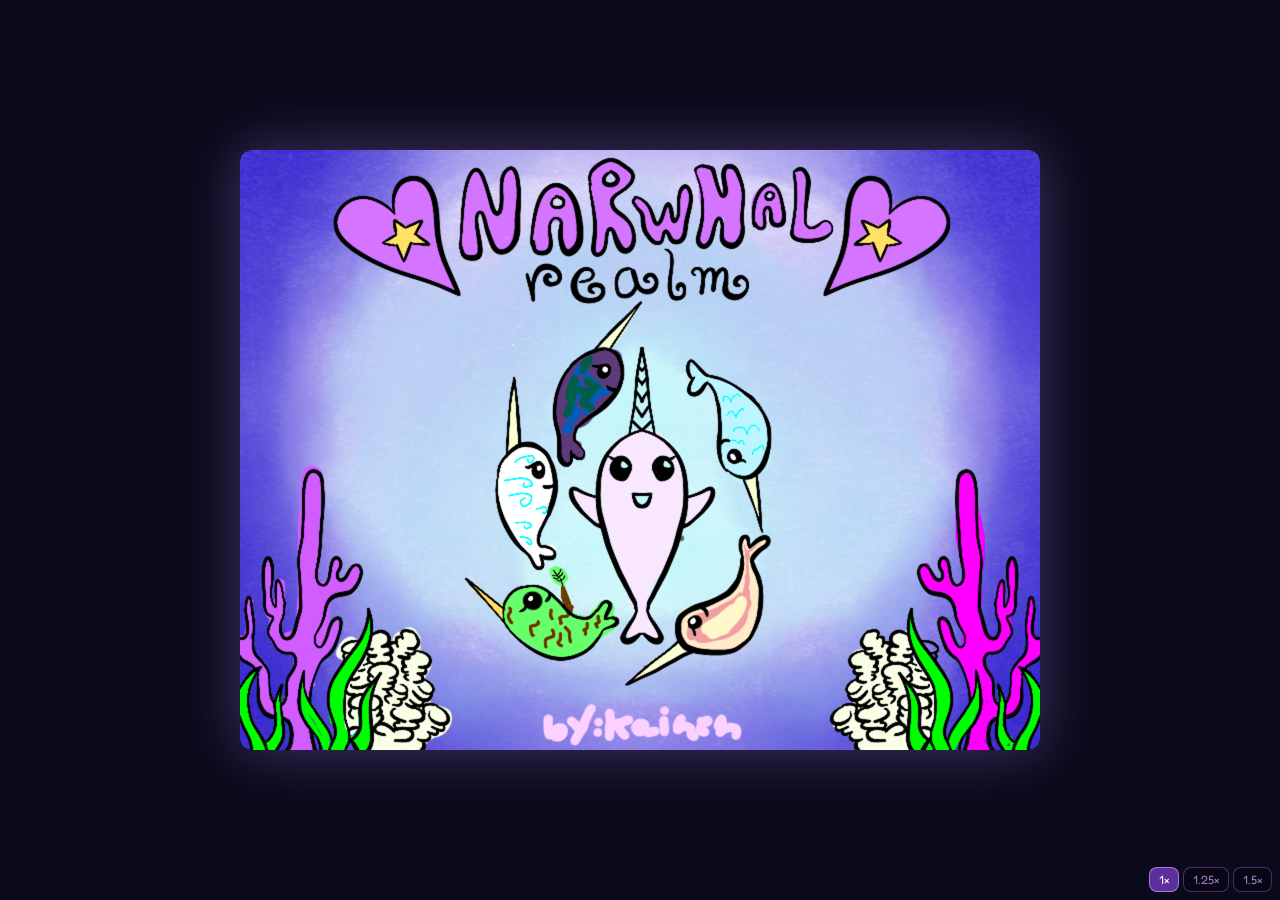
==== commit 009a3790: "Apply playtest polish pass Homing boss projectiles (pattern-1 only), companion realm tips via fact p" ====
--- a/src/index.html
+++ b/src/index.html
@@ -55,6 +55,7 @@
     <div id="factNarwhal">🦄</div>
     <div id="factTitle"></div>
     <div id="factText"></div>
+    <div id="factNote">📚 <strong>Remember this fact</strong> — narwhal knowledge could save your life in the final battle!</div>
     <button id="factBtn">Awesome! Now bring them back safely! 🌊</button>
   </div>
 
--- a/src/styles.css
+++ b/src/styles.css
@@ -1,25 +1,25 @@
   @import url('https://fonts.googleapis.com/css2?family=Fredoka+One&family=Nunito:wght@400;700;800&display=swap');
   :root{
-    --font-ui:17px;
-    --font-ui-sm:15px;
-    --font-ui-xs:13px;
-    --font-popup-title:22px;
-    --font-popup-label:18px;
-    --font-popup-body:14px;
-    --font-popup-note:12px;
-    --font-btn:16px;
-    --font-btn-lg:22px;
-    --font-btn-sm:15px;
-    --font-sand-dollars:18px;
-    --font-status:22px;
-    --font-title-p:13px;
-    --font-win-title:42px;
-    --font-boss-lose-title:24px;
-    --font-boss-lose-sub:16px;
-    --font-emoji-xl:72px;
-    --font-emoji-lg:64px;
-    --font-emoji-md:52px;
-    --font-emoji-sm:48px;
+    --font-ui:22px;
+    --font-ui-sm:20px;
+    --font-ui-xs:17px;
+    --font-popup-title:29px;
+    --font-popup-label:23px;
+    --font-popup-body:18px;
+    --font-popup-note:16px;
+    --font-btn:21px;
+    --font-btn-lg:29px;
+    --font-btn-sm:20px;
+    --font-sand-dollars:23px;
+    --font-status:29px;
+    --font-title-p:17px;
+    --font-win-title:55px;
+    --font-boss-lose-title:31px;
+    --font-boss-lose-sub:21px;
+    --font-emoji-xl:94px;
+    --font-emoji-lg:84px;
+    --font-emoji-md:68px;
+    --font-emoji-sm:62px;
     --game-scale:1;
   }
   *{margin:0;padding:0;box-sizing:border-box;}
@@ -52,6 +52,7 @@
   #factNarwhal{font-size:var(--font-emoji-sm);margin-bottom:8px;}
   #factTitle{font-family:'Fredoka One',cursive;color:#cc99ff;font-size:var(--font-popup-title);margin-bottom:8px;}
   #factText{color:#ddc8ff;font-size:var(--font-popup-body);line-height:1.6;margin-bottom:16px;}
+  #factNote{color:#ffcc44;font-style:italic;font-size:var(--font-popup-note);margin-bottom:14px;}
   #factBtn{pointer-events:all;background:#bb88ff;color:#1a0030;border:none;border-radius:8px;padding:10px 24px;font-family:'Fredoka One',cursive;font-size:var(--font-btn);cursor:pointer;}
   #factBtn:hover{background:#cc99ff;}
   #shopPopup{position:absolute;top:50%;left:50%;transform:translate(-50%,-50%) scale(0);background:rgba(5,0,15,0.98);border:3px solid #330066;border-radius:16px;padding:28px 32px;max-width:460px;text-align:center;pointer-events:all;transition:transform 0.3s cubic-bezier(0.34,1.56,0.64,1);z-index:100;box-shadow:0 0 50px rgba(100,0,200,0.6);}
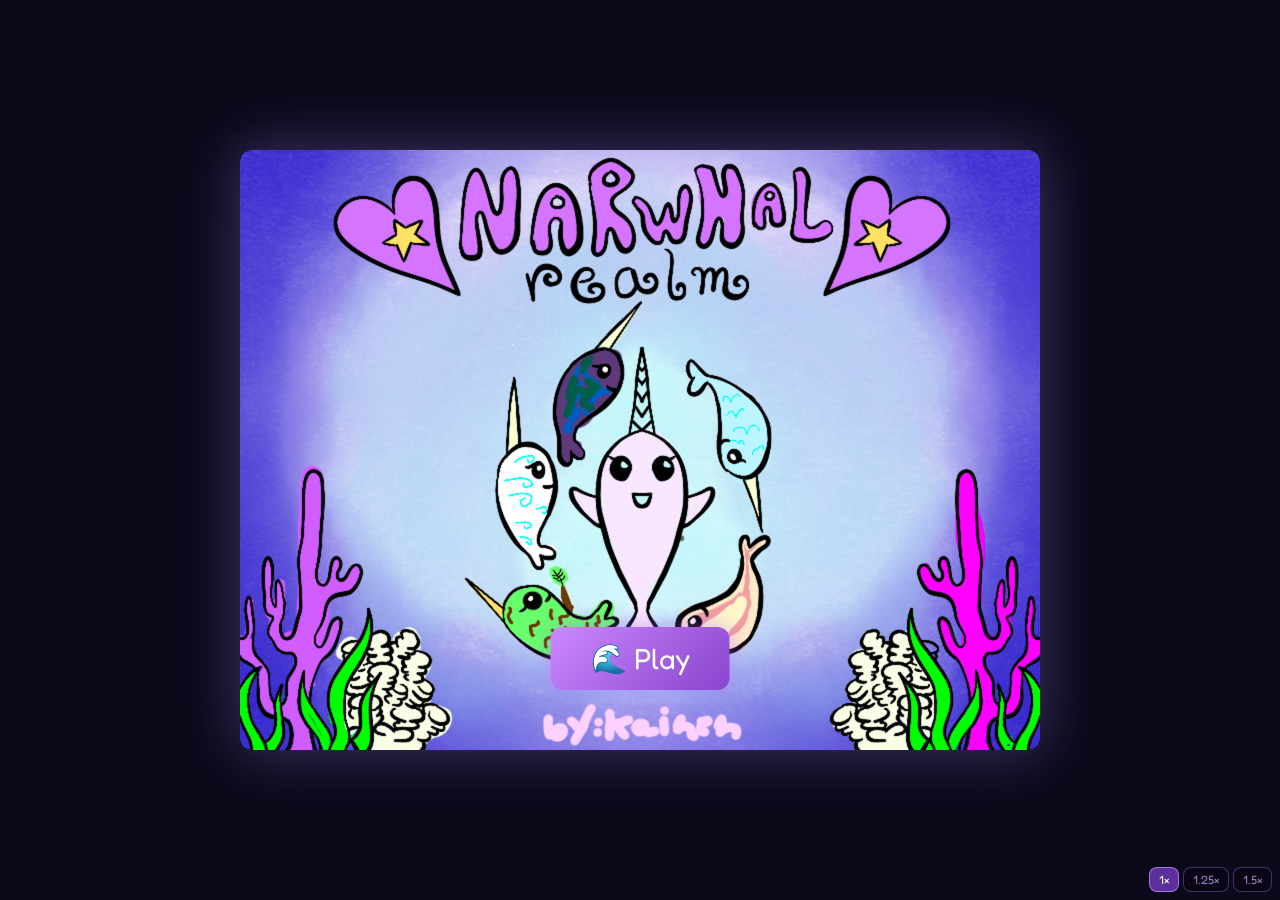
==== commit 04f32f83: "Fix popup dismiss button text and reposition HUD elements Realm tip popups now show "Got it"; narwha" ====
--- a/src/index.html
+++ b/src/index.html
@@ -39,7 +39,7 @@
     </div>
     <div id="controls">WASD move • 1-5 select active element<br>Active narwhal fires • Others orbit & shield<br>4 = air heals everyone</div>
     <button id="helpBtn" title="Toggle instructions">💡</button>
-    <button id="controlToggleBtn" title="Toggle control scheme" style="position:absolute;bottom:80px;right:48px;cursor:pointer;pointer-events:all;background:rgba(0,0,0,0.5);border:1px solid rgba(255,255,255,0.2);border-radius:8px;color:#ccc;padding:4px 9px;transition:background 0.15s;">WASD</button>
+    <button id="controlToggleBtn" title="Toggle control scheme" style="position:absolute;bottom:10px;right:48px;cursor:pointer;pointer-events:all;background:rgba(0,0,0,0.5);border:1px solid rgba(255,255,255,0.2);border-radius:8px;color:#ccc;padding:4px 9px;transition:background 0.15s;">WASD</button>
   </div>
 
   <div id="quizPopup" style="display:none;position:absolute;top:50%;left:50%;transform:translate(-50%,-50%);background:rgba(4,0,12,0.98);border:3px solid #7700cc;border-radius:18px;padding:28px 32px;max-width:500px;width:90%;text-align:center;pointer-events:all;z-index:150;box-shadow:0 0 60px rgba(120,0,220,0.7);">
@@ -56,7 +56,7 @@
     <div id="factTitle"></div>
     <div id="factText"></div>
     <div id="factNote">📚 <strong>Remember this fact</strong> — narwhal knowledge could save your life in the final battle!</div>
-    <button id="factBtn">Awesome! Now bring them back safely! 🌊</button>
+    <button id="factBtn" />
   </div>
 
   <div id="shopPopup">
--- a/src/styles.css
+++ b/src/styles.css
@@ -82,12 +82,12 @@
   #bossBg{width:240px;height:14px;background:rgba(0,0,0,0.5);border-radius:7px;border:2px solid rgba(255,100,100,0.5);overflow:hidden;}
   #bossFill{height:100%;background:linear-gradient(90deg,#ff2222,#ff8866);border-radius:7px;transition:width 0.2s;}
   #controls{position:absolute;bottom:110px;right:10px;font-size:var(--font-ui-xs);color:rgba(255,255,255,0.75);text-align:right;line-height:1.8;background:rgba(0,0,0,0.5);padding:8px 12px;border-radius:10px;display:none;}
-  #helpBtn{position:absolute;bottom:80px;right:10px;font-size:20px;cursor:pointer;pointer-events:all;background:rgba(0,0,0,0.4);border:none;border-radius:50%;width:34px;height:34px;display:flex;align-items:center;justify-content:center;transition:background 0.15s;}
+  #helpBtn{position:absolute;bottom:10px;right:10px;font-size:20px;cursor:pointer;pointer-events:all;background:rgba(0,0,0,0.4);border:none;border-radius:50%;width:34px;height:34px;display:flex;align-items:center;justify-content:center;transition:background 0.15s;}
   #helpBtn:hover{background:rgba(255,220,50,0.25);}
   #unlockHint{position:absolute;top:36px;left:50%;transform:translateX(-50%);font-family:'Fredoka One',cursive;font-size:var(--font-popup-note);color:#ffcc66;background:rgba(0,0,0,0.5);padding:3px 12px;border-radius:12px;display:none;white-space:nowrap;}
   #activeElemLabel{position:absolute;bottom:82px;left:50%;transform:translateX(-50%);font-family:'Fredoka One',cursive;font-size:var(--font-ui);color:#fff;background:rgba(0,0,0,0.4);padding:2px 12px;border-radius:10px;display:none;}
   #statusMsg{position:absolute;top:50%;left:50%;transform:translate(-50%,-50%);font-family:'Fredoka One',cursive;font-size:var(--font-status);color:#fff;text-shadow:0 0 20px #fff;background:rgba(0,0,0,0.6);padding:10px 24px;border-radius:14px;display:none;pointer-events:none;text-align:center;}
-  #carryHint{position:absolute;bottom:82px;right:10px;font-family:'Fredoka One',cursive;font-size:var(--font-ui-sm);color:#ffffaa;background:rgba(0,0,0,0.45);padding:2px 10px;border-radius:10px;display:none;}
+  #carryHint{position:absolute;top:82px;font-family:'Fredoka One',cursive;font-size:var(--font-ui-sm);color:#ffffaa;width:100%;text-align:center;padding:2px 10px;border-radius:10px;display:none;}
   #quizKeeperIcon{font-size:var(--font-emoji-md);}
   #quizKeeper{font-size:var(--font-popup-label);}
   #quizQuestion{font-size:var(--font-popup-body);}
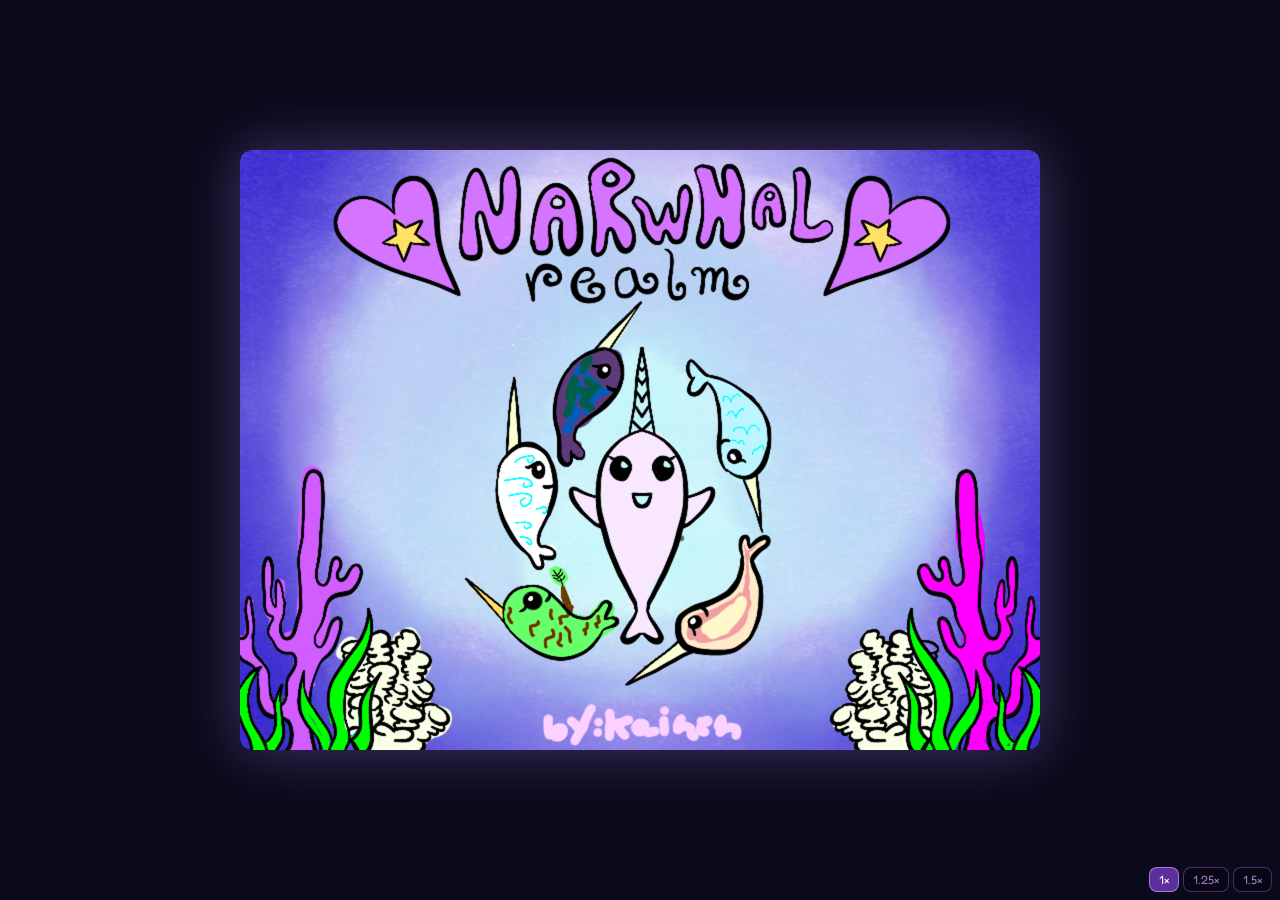
==== commit db449684: "Fire void black hole as projectile in all active scenes Luma's key-5 ability now fires a void projec" ====
--- a/src/index.html
+++ b/src/index.html
@@ -20,7 +20,7 @@
       <div class="cBar" id="cbar_air"><span class="cBarLabel">💨</span><div class="cBarBg"><div class="cBarFill" id="cbf_air" style="width:100%;background:#88aaff;"></div></div></div>
       <div class="cBar" id="cbar_void"><span class="cBarLabel">🌑</span><div class="cBarBg"><div class="cBarFill" id="cbf_void" style="width:100%;background:#9900ff;"></div></div></div>
     </div>
-    <div id="sandDollars">🪙 0</div>
+    <div id="sandDollars"><img src="assets/sand-dollar.png" style="width:18px;height:18px;vertical-align:middle;margin-right:3px;"><span id="sandDollarCount">0</span></div>
     <div id="realmLabel">Hub Realm</div>
     <div id="unlockHint"></div>
     <div id="activeElemLabel"></div>
@@ -37,7 +37,7 @@
       <div class="abilitySlot locked" id="slot4"><span class="emoji">💨</span><span class="key">4</span><div class="slotHp"><div class="slotHpFill" id="slotHp4" style="width:100%;background:#88aaff;"></div></div><div class="cooldownOverlay" id="cd4" style="height:0%"></div></div>
       <div class="abilitySlot locked" id="slot5"><span class="emoji">🌑</span><span class="key">5</span><div class="slotHp"><div class="slotHpFill" id="slotHp5" style="width:100%;background:#9900ff;"></div></div><div class="cooldownOverlay" id="cd5" style="height:0%"></div></div>
     </div>
-    <div id="controls">WASD move • 1-5 select active element<br>Active narwhal fires • Others orbit & shield<br>4 = air heals everyone</div>
+    <div id="controls">WASD move • 1–3 select element • 4 heal • 5 black hole<br>Active narwhal fires • Others orbit & shield</div>
     <button id="helpBtn" title="Toggle instructions">💡</button>
     <button id="controlToggleBtn" title="Toggle control scheme" style="position:absolute;bottom:10px;right:48px;cursor:pointer;pointer-events:all;background:rgba(0,0,0,0.5);border:1px solid rgba(255,255,255,0.2);border-radius:8px;color:#ccc;padding:4px 9px;transition:background 0.15s;">WASD</button>
   </div>
@@ -52,7 +52,7 @@
   </div>
 
   <div id="factPopup">
-    <div id="factNarwhal">🦄</div>
+    <img id="factNarwhal" src="" alt="" />
     <div id="factTitle"></div>
     <div id="factText"></div>
     <div id="factNote">📚 <strong>Remember this fact</strong> — narwhal knowledge could save your life in the final battle!</div>
--- a/src/styles.css
+++ b/src/styles.css
@@ -42,6 +42,8 @@
   .abilitySlot{width:58px;height:62px;border-radius:10px;border:2px solid rgba(255,255,255,0.25);background:rgba(0,0,0,0.5);display:flex;flex-direction:column;align-items:center;justify-content:center;position:relative;overflow:hidden;transition:border-color 0.15s,box-shadow 0.15s;}
   .abilitySlot.locked{opacity:0.3;filter:grayscale(1);}
   .abilitySlot.active{border-color:#fff;box-shadow:0 0 14px rgba(255,255,255,0.6);}
+  @keyframes slotPulse{0%{border-color:#cc88ff;box-shadow:0 0 22px rgba(160,80,255,0.95);}60%{border-color:#bb88ff;box-shadow:0 0 14px rgba(200,160,255,0.7);}100%{border-color:rgba(255,255,255,0.25);box-shadow:0 0 4px rgba(255,255,255,0.1);}}
+  .abilitySlot.activating{animation:slotPulse 0.4s ease-out forwards;}
   .abilitySlot .emoji{font-size:24px;}
   .abilitySlot .key{font-family:'Fredoka One',cursive;font-size:var(--font-ui-sm);color:rgba(255,255,255,0.6);}
   .abilitySlot .slotHp{width:44px;height:5px;background:rgba(0,0,0,0.5);border-radius:3px;overflow:hidden;margin-top:2px;}
@@ -49,7 +51,7 @@
   .abilitySlot .cooldownOverlay{position:absolute;bottom:0;left:0;width:100%;background:rgba(0,0,0,0.6);transition:height 0.05s linear;}
   #factPopup{position:absolute;top:50%;left:50%;transform:translate(-50%,-50%) scale(0);background:rgba(10,20,40,0.97);border:3px solid #bb88ff;border-radius:16px;padding:24px 28px;max-width:420px;text-align:center;pointer-events:all;transition:transform 0.3s cubic-bezier(0.34,1.56,0.64,1);z-index:100;box-shadow:0 0 40px rgba(180,130,255,0.5);}
   #factPopup.show{transform:translate(-50%,-50%) scale(1);}
-  #factNarwhal{font-size:var(--font-emoji-sm);margin-bottom:8px;}
+  #factNarwhal{width:96px;height:96px;object-fit:contain;margin-bottom:8px;}
   #factTitle{font-family:'Fredoka One',cursive;color:#cc99ff;font-size:var(--font-popup-title);margin-bottom:8px;}
   #factText{color:#ddc8ff;font-size:var(--font-popup-body);line-height:1.6;margin-bottom:16px;}
   #factNote{color:#ffcc44;font-style:italic;font-size:var(--font-popup-note);margin-bottom:14px;}
